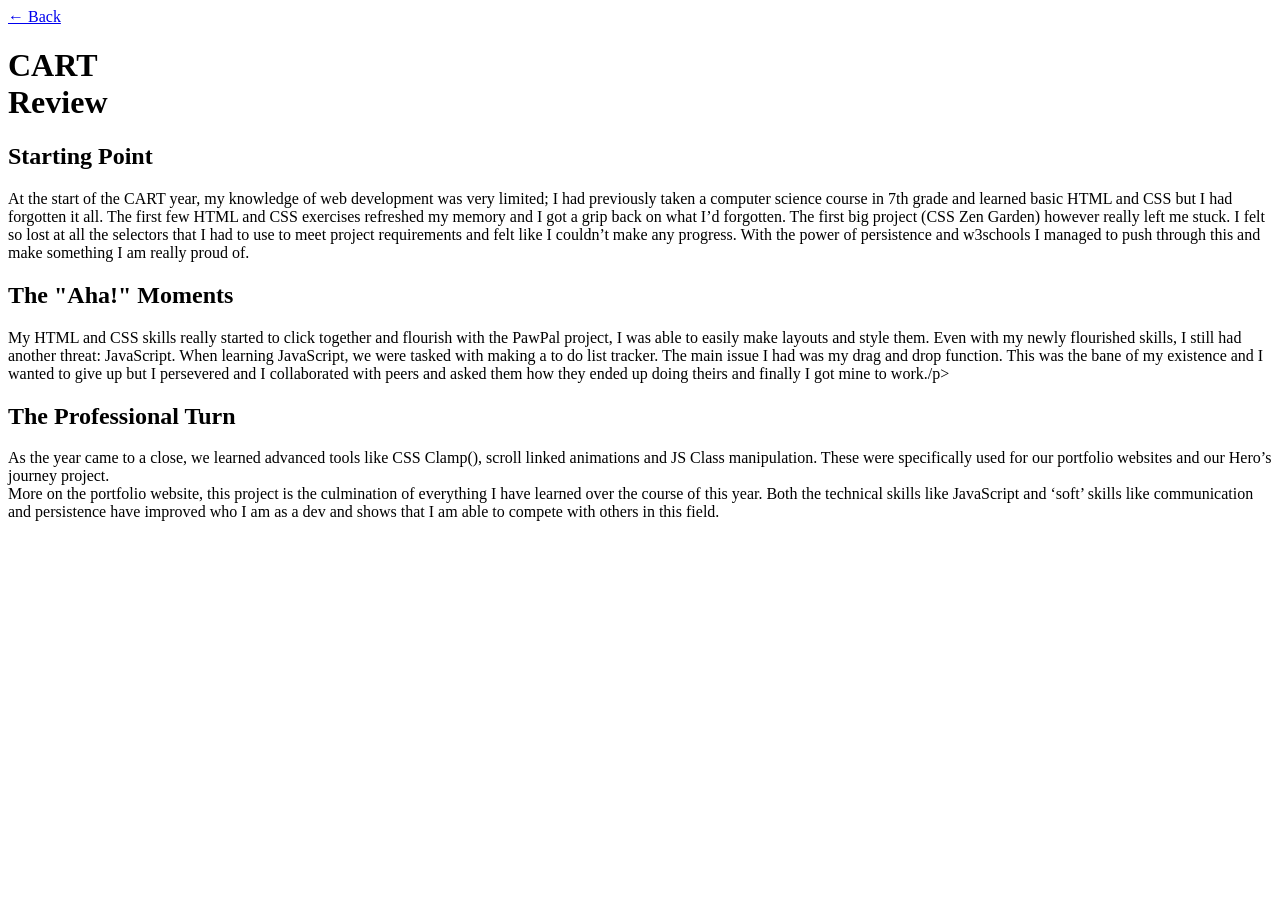
==== About Me/cartRev.html @ 442c0712 "completely finished HTML for site" ====
<!DOCTYPE html>
<html lang="en">

<head>
    <meta charset="UTF-8">
    <meta name="viewport" content="width=device-width, initial-scale=1.0">
    <title>CART Review</title>
</head>

<body class="cartRev">
    <header>
        <a href="../Homepage/home.html">← Back</a>
        <h1 class="title">CART <br> Review</h1>
    </header>
    <article class="cartRev horiz">
        <section id="sPoint">
            <h2 class="title2">Starting Point</h2>
            <p>At the start of the CART year, my knowledge of web development was very limited; I had previously taken a
                computer science course in 7th grade and learned basic HTML and CSS but I had forgotten it all. The
                first few HTML and CSS exercises refreshed my memory and I got a grip back on what I’d forgotten. The
                first big project (CSS Zen Garden) however really left me stuck. I felt so lost at all the selectors
                that I had to use to meet project requirements and felt like I couldn’t make any progress. With the
                power of persistence and w3schools I managed to push through this and make something I am really proud
                of.</p>
        </section>

        <section id="aMoment">
            <h2 class="title2">The "Aha!" Moments</h2>
            <p>My HTML and CSS skills really started to click together and flourish with the PawPal project, I was able
                to easily make layouts and style them. Even with my newly flourished skills, I still had another threat:
                JavaScript. When learning JavaScript, we were tasked with making a to do list tracker. The main issue I
                had was my drag and drop function. This was the bane of my existence and I wanted to give up but I
                persevered and I collaborated with peers and asked them how they ended up doing theirs and finally I got
                mine to work./p>
        </section>
    </article>

    <section id="pTurn">
        <h2 class="title2">The Professional Turn</h2>
        <p>As the year came to a close, we learned advanced tools like CSS Clamp(), scroll linked animations and JS
            Class manipulation. These were specifically used for our portfolio websites and our Hero’s journey project. <br>
            More on the portfolio website, this project is the culmination of everything I have learned over the course
            of this year. Both the technical skills like JavaScript and ‘soft’ skills like communication and persistence
            have improved who I am as a dev and shows that I am able to compete with others in this field.
        </p>
    </section>
    </article>

</body>

</html>
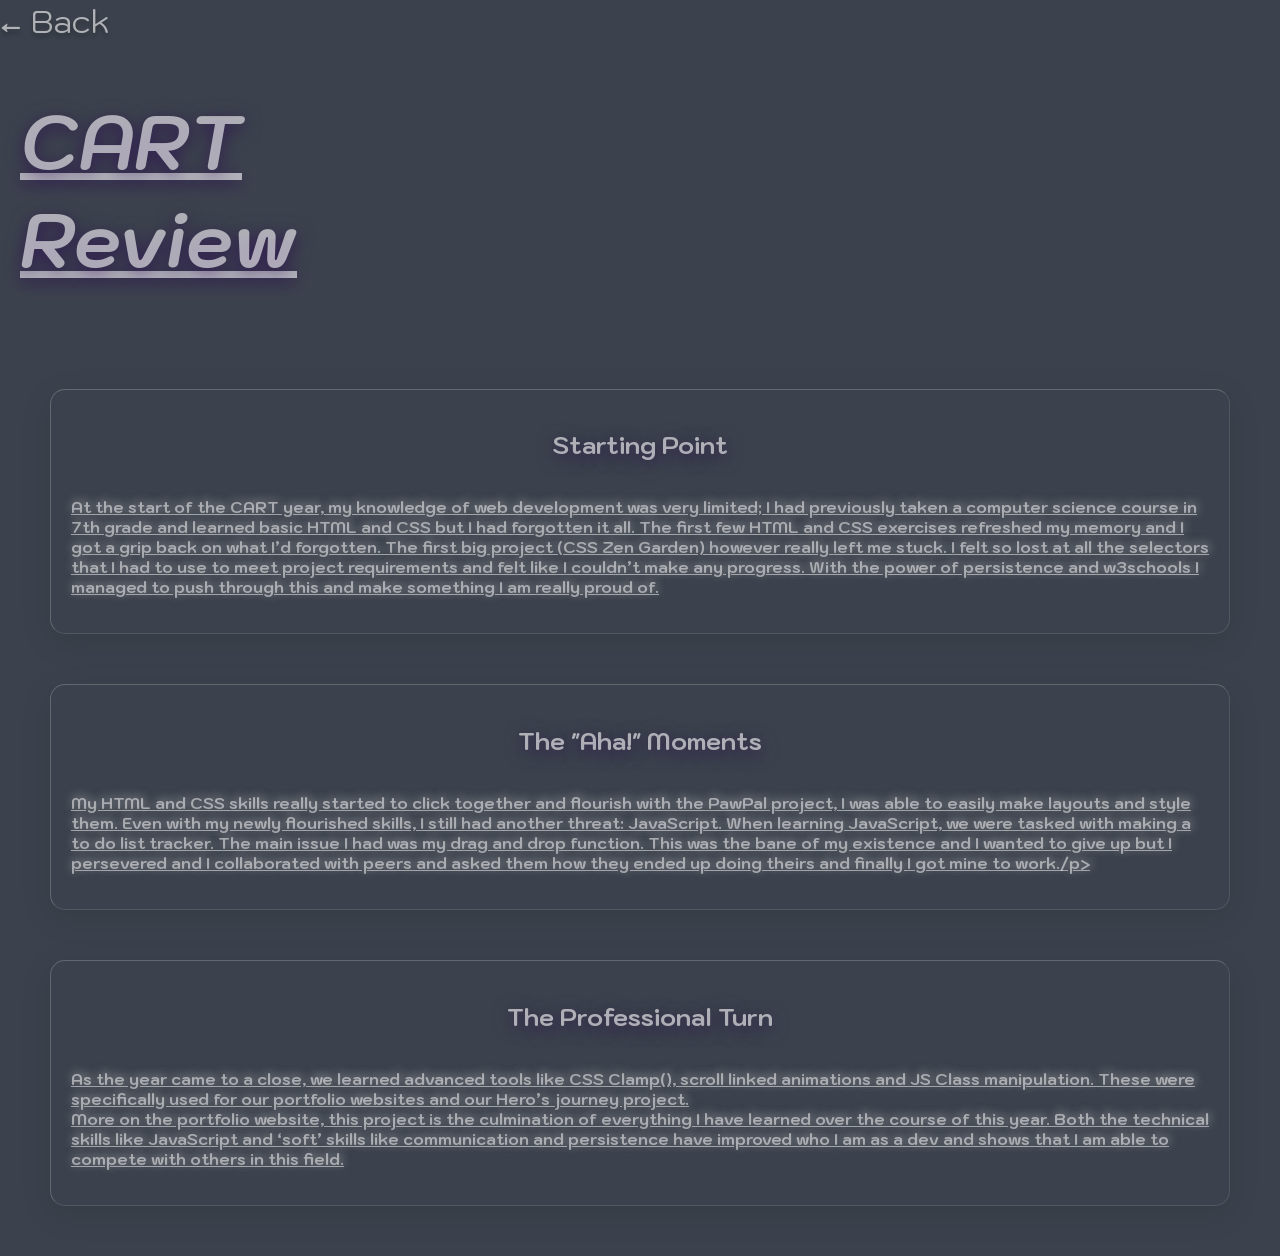
==== commit 4031540a: "Finishing touches" ====
--- a/About Me/cartRev.html
+++ b/About Me/cartRev.html
@@ -5,11 +5,12 @@
     <meta charset="UTF-8">
     <meta name="viewport" content="width=device-width, initial-scale=1.0">
     <title>CART Review</title>
+    <link rel="stylesheet" href="../styles.css">
 </head>
 
 <body class="cartRev">
     <header>
-        <a href="../Homepage/home.html">← Back</a>
+        <a href="../Homepage/home.html" class="back">← Back</a>
         <h1 class="title">CART <br> Review</h1>
     </header>
     <article class="cartRev horiz">
@@ -33,7 +34,6 @@
                 persevered and I collaborated with peers and asked them how they ended up doing theirs and finally I got
                 mine to work./p>
         </section>
-    </article>
 
     <section id="pTurn">
         <h2 class="title2">The Professional Turn</h2>
--- a/styles.css
+++ b/styles.css
@@ -0,0 +1,751 @@
+@import url('https://fonts.googleapis.com/css2?family=Kodchasan:ital,wght@0,200;0,300;0,400;0,500;0,600;0,700;1,200;1,300;1,400;1,500;1,600;1,700&display=swap');
+
+:root {
+    --font: 'Kodchasan';
+    --titleShadow: 0 4px 17.3px rgba(41, 0, 84, 0.64);
+    --textShadow: 0 4px 4px rgba(0, 0, 0, 0.25);
+    --textColor: rgba(255, 255, 255, 0.60);
+    --weight: 700;
+    --bg: #3C424D;
+}
+
+/* animations */
+@keyframes upDown {
+    0% {
+        translate: 0 0;
+    }
+
+    50% {
+        translate: 0 20px;
+    }
+
+    100% {
+        translate: 0 0;
+    }
+}
+
+@keyframes tilt {
+    0% {
+        transform: rotate(-3deg);
+    }
+
+    50% {
+        transform: rotate(3deg);
+    }
+
+    100% {
+        transform: rotate(-3deg);
+    }
+
+}
+
+/* stuff that applies to a lot */
+
+body {
+    display: flex;
+    background-color: var(--bg);
+    margin: 0;
+    min-height: 100vh;
+    width: 100%;
+}
+
+.title {
+    color: var(--textColor);
+    text-shadow: var(--titleShadow);
+    font-family: var(--font);
+    font-size: 128px;
+    font-style: italic;
+    font-weight: 700;
+    line-height: normal;
+    text-decoration-line: underline;
+}
+
+
+.title2 {
+    color: var(--textColor);
+    text-shadow: var(--titleShadow);
+    font-family: var(--font);
+
+}
+
+p {
+    font-size: 16px;
+    text-decoration: underline;
+    display: inline-block;
+    font-weight: 700;
+    font-family: Kodchasan;
+    color: rgba(255, 255, 255, 0.5);
+    text-align: left;
+    text-shadow: 1px -2px 10px rgba(194, 194, 194, 0.64);
+}
+
+/*Index*/
+
+
+body.Welcome {
+    display: flex;
+    flex-direction: column;
+    align-items: center;
+    justify-content: center;
+}
+
+.Welcome h1 {
+    font-size: clamp(40px, 15vw, 128px);
+    margin-bottom: 10px;
+}
+
+a.Welcome {
+    font-family: var(--font);
+
+    display: flex;
+    flex-direction: column;
+    color: var(--textColor);
+    text-shadow: var(--titleShadow);
+}
+
+.Welcome img {
+    width: clamp(50px, 5vw, 75px);
+    align-self: center;
+    animation-name: upDown;
+    animation-duration: 2s;
+    animation-iteration-count: infinite;
+}
+
+/* Homepage */
+body.home {
+    flex-direction: column;
+    align-items: center;
+    padding: clamp(18px, 3vw, 48px);
+    box-sizing: border-box;
+}
+
+.home header {
+    width: 100%;
+    max-width: 1100px;
+    margin-bottom: 40px;
+}
+
+.home .mpr {
+    width: 100%;
+    max-width: 1100px;
+}
+
+.home h1 {
+    font-size: clamp(35px, 5vw, 60px);
+    margin-top: 0;
+}
+
+.home nav {
+    display: flex;
+    flex-wrap: wrap;
+    gap: 10px 20px;
+}
+
+nav.home>* {
+    display: flex;
+    align-items: center;
+    gap: 10px;
+    font-size: 16px;
+    text-decoration: underline;
+    font-weight: 700;
+    font-family: Kodchasan;
+    color: rgba(255, 255, 255, 0.48);
+    text-align: left;
+    text-shadow: 0px 4px 17.3px rgba(41, 0, 84, 0.64);
+
+}
+
+.mpr {
+    display: flex;
+    flex-direction: row;
+    justify-content: space-around;
+    flex-wrap: wrap;
+    gap: 10px;
+
+    & div,
+    & canvas {
+        justify-self: center;
+        background: rgba(255, 255, 255, 0.05);
+        border: 1px outset rgba(255, 255, 255, 0.2);
+        border-radius: 15px;
+        box-shadow: 0 8px 32px rgba(0, 0, 0, 0.1);
+        height: clamp(150px, 15vw, 300px);
+        width: clamp(150px, 20vw, 350px);
+    }
+}
+
+section.home:hover {
+    cursor: pointer;
+}
+
+.home p {
+    text-decoration: none;
+}
+
+
+/* Homepage boxes */
+#aboutMeBox img,
+#portfolioBox img,
+#resumeBox img {
+    min-width: 0;
+    min-height: 0;
+    width: 100%;
+    height: 100%;
+    object-fit: contain;
+    display: block;
+}
+
+/* about me */
+#aboutMeBox {
+    display: grid;
+    grid-template-columns: 1fr 1fr;
+    grid-template-rows: 1fr 1fr;
+    place-items: center;
+}
+
+/* project */
+#portfolioBox {
+    display: grid;
+    grid-template-columns: 1fr 1fr 1fr;
+    grid-auto-rows: 1fr;
+    place-items: center;
+    gap: 10px;
+}
+
+/* resume */
+#resumeBox {
+    display: flex;
+    align-items: center;
+    justify-content: center;
+}
+
+#resumeBox img {
+    width: 70%;
+    height: auto;
+    max-width: 90%;
+    max-height: 90%;
+}
+
+
+@media (max-width: 900px) {
+
+    .home .aboutMe,
+    .home .portfilio,
+    .home .resume {
+        width: min(100%, 320px);
+        text-align: center;
+    }
+
+    .home .resume {
+        margin: 0 auto;
+    }
+}
+
+@media (max-width: 760px) {
+    .home nav {
+        flex-direction: column;
+        align-items: flex-start;
+    }
+}
+
+@media (max-width: 620px) {
+    .mpr {
+        display: flex;
+        flex-direction: column;
+        align-items: center;
+    }
+
+    .mpr div,
+    .mpr canvas {
+        width: min(100%, 320px);
+        height: clamp(150px, 42vw, 240px);
+    }
+
+    .home .aboutMe,
+    .home .portfilio,
+    .home .resume {
+        width: 100%;
+        max-width: 320px;
+    }
+}
+
+
+
+/* Project select */
+.pSelect {
+    align-items: center;
+    padding: clamp(18px, 3vw, 48px);
+    box-sizing: border-box;
+}
+
+.pSelect {
+    flex-direction: column;
+    justify-content: space-evenly;
+}
+
+.pSelect h1 {
+    font-size: clamp(50px, 5vw, 70px);
+    margin: 0;
+    text-align: center;
+}
+
+.selection {
+    justify-self: center;
+    display: flex;
+    justify-content: space-around;
+    align-items: center;
+    flex-wrap: wrap;
+    width: 100%;
+    max-width: 1100px;
+    gap: 20px;
+
+    & img {
+        width: clamp(200px, 25vw, 400px);
+    }
+
+    & * {
+        border-radius: 10px;
+    }
+
+    & .zoo {
+        margin-left: -15px;
+    }
+
+    & *:hover {
+        animation-name: tilt;
+        animation-duration: 1.5s;
+        animation-iteration-count: infinite;
+        animation-timing-function: ease-in-out;
+    }
+}
+
+/* project pages */
+.budget,
+.zen,
+.zoo,
+.paper,
+.pod {
+    flex-direction: column;
+    align-items: center;
+    padding: 3vw;
+    box-sizing: border-box;
+}
+
+.budget h1,
+.zen h1,
+.zoo h1,
+.paper h1,
+.pod h1 {
+    font-size: clamp(40px, 6vw, 80px);
+    text-align: center;
+    margin: 0;
+    line-height: normal;
+}
+
+.budget header,
+.zen header,
+.zoo header,
+.paper header,
+.pod header {
+    display: flex;
+    flex-direction: column;
+    align-items: center;
+    justify-content: center;
+    width: 100%;
+    max-width: 1100px;
+    margin-bottom: 50px;
+}
+
+
+a.back {
+    align-self: flex-start;
+    color: var(--textColor);
+    font-family: var(--font);
+    text-decoration: none;
+    font-size: clamp(16px, 2vw, 20px);
+    margin-bottom: 20px;
+    text-shadow: var(--textShadow);
+    font-size: 2rem;
+}
+
+a.back:hover {
+    text-decoration: underline;
+}
+
+.budget .projectDesc,
+.zen .projectDesc,
+.zoo .projectDesc,
+.paper .projectDesc,
+.pod .projectDesc {
+    text-decoration: none;
+    text-align: center;
+    font-style: italic;
+    margin: 20px auto 0 auto;
+    max-width: 800px;
+    font-size: clamp(16px, 1.8vw, 22px);
+}
+
+.budget article,
+.zen article,
+.zoo article,
+.paper article,
+.pod article {
+    display: flex;
+    flex-direction: column;
+    gap: 40px;
+    width: 100%;
+    max-width: 1100px;
+}
+
+.budget h2.title2,
+.zen h2.title2,
+.zoo h2.title2,
+.paper h2.title2,
+.pod h2.title2 {
+    font-size: clamp(20px, 2.5vw, 28px);
+    margin-bottom: 15px;
+    font-style: italic;
+    letter-spacing: 1px;
+}
+
+body.budget img,
+body.zen img,
+body.zoo img,
+body.paper img,
+body.pod img {
+    width: 100%;
+    max-width: 500px;
+    border-radius: 15px;
+    align-self: center;
+    box-shadow: 0 8px 32px rgba(0, 0, 0, 0.2);
+}
+
+.budget ul,
+.zen ul,
+.zoo ul,
+.paper ul,
+.pod ul {
+    font-size: clamp(15px, 1.6vw, 20px);
+    text-decoration: none;
+    display: block;
+    font-weight: 300;
+    font-family: Kodchasan;
+    color: rgba(255, 255, 255, 0.7);
+    text-align: left;
+    margin: 0;
+    padding-left: 20px;
+    font-style: italic;
+    line-height: 1.6;
+    text-shadow: none;
+}
+
+.budget ul li,
+.zen ul li,
+.zoo ul li,
+.paper ul li,
+.pod ul li {
+    margin-bottom: 12px;
+}
+
+.budget ul li strong,
+.zen ul li strong,
+.zoo ul li strong,
+.paper ul li strong,
+.pod ul li strong {
+    font-weight: 700;
+    color: rgba(255, 255, 255, 0.9);
+}
+
+
+
+/* tablet/mobile media queries*/
+@media (min-width: 850px) {
+
+    .budget article,
+    .zen article,
+    .zoo article,
+    .paper article,
+    .pod article {
+        display: grid;
+        grid-template-columns: 1fr 1fr;
+        grid-template-rows: auto auto auto auto;
+        grid-template-areas:
+            "cc p"
+            "cc ts"
+            "cl cl"
+            "hm hm";
+        gap: 40px;
+        align-items: start;
+    }
+
+    .budget .challenges,
+    .zen .challenges,
+    .zoo .challenges,
+    .paper .challenges,
+    .pod .challenges {
+        grid-area: cc;
+    }
+
+    body.budget img,
+    body.zen img,
+    body.zoo img,
+    body.paper img,
+    body.pod img {
+        grid-area: p;
+        justify-self: center;
+        max-width: 100%;
+        margin-top: 15px;
+    }
+
+    .budget .stack,
+    .zen .stack,
+    .zoo .stack,
+    .paper .stack,
+    .pod .stack {
+        grid-area: ts;
+    }
+
+    .budget .concepts,
+    .zen .concepts,
+    .zoo .concepts,
+    .paper .concepts,
+    .pod .concepts {
+        grid-area: cl;
+    }
+
+    .budget .habits,
+    .zen .habits,
+    .zoo .habits,
+    .paper .habits,
+    .pod .habits {
+        grid-area: hm;
+    }
+}
+
+/* resume */
+body.resume {
+    flex-direction: row;
+    gap: 30px;
+    padding: 30px;
+    box-sizing: border-box;
+}
+
+.resume .contact {
+    border-right: 1px solid #7889b4;
+}
+
+article.resume {
+    max-width: 750px;
+    background: #d3ddf0;
+    border: 5px solid #3d4b7a;
+    padding: 20px;
+    color: #000000;
+    font-family: Georgia, serif;
+}
+
+article.resume h1,
+article.resume h2,
+article.resume h3 {
+    text-decoration: none;
+    text-shadow: none;
+    color: #000000;
+    margin: 8px 0 4px 0;
+}
+
+article.resume h1 {
+    font-size: 40px;
+    margin-bottom: 2px;
+}
+
+article.resume h2 {
+    font-size: 18px;
+    color: #6f6f6f;
+}
+
+article.resume h3 {
+    font-size: 15px;
+    margin-top: 10px;
+}
+
+article.resume p,
+article.resume li {
+    font-size: 13px;
+    line-height: 1.2;
+    color: #000000;
+    text-decoration: none;
+    margin: 0;
+}
+
+article.resume ul {
+    margin: 4px 0;
+    padding-left: 16px;
+}
+
+article.resume>section,
+.line1 {
+    border-top: 1px solid #7889b4;
+    padding-top: 8px;
+    margin-top: 8px;
+}
+
+.contact {
+    padding-right: 5%;
+}
+
+
+.contact div {
+    display: flex;
+    flex-direction: column;
+}
+
+.line1 {
+    display: flex;
+    gap: 20px;
+    justify-content: flex-start;
+
+    & .skills ul {
+        display: grid;
+        grid-template-columns: auto auto;
+        column-gap: 20px;
+        margin: 0;
+    }
+}
+
+.interests ul {
+    display: grid;
+    grid-template-columns: auto auto auto auto;
+    column-gap: 15px;
+}
+
+section.resume.download {
+    flex: 0;
+    display: flex;
+    flex-direction: column;
+    gap: 20px;
+    align-items: center;
+}
+
+section.resume.download .title {
+    font-size: 50px;
+}
+
+.download a {
+    font-size: 24px;
+
+}
+
+
+/* resume media queries */
+
+@media (max-width: 1000px) {
+    body.resume {
+        flex-direction: column;
+    }
+
+    .download {
+        display: flex;
+        flex-direction: row;
+
+    }
+}
+
+@media (max-width: 760px) {
+    .line1 {
+        flex-direction: column;
+        gap: 15px;
+    }
+
+    .resume .contact {
+        border-right: none;
+        border-bottom: 1px solid #7889b4;
+        padding-right: 0;
+        padding-bottom: 15px;
+    }
+
+    .interests ul {
+        grid-template-columns: auto auto;
+    }
+
+    section.resume.download {
+        flex-direction: column;
+        gap: 10px;
+    }
+
+    section.resume.download .title {
+        font-size: 36px;
+    }
+}
+
+/* five year plan */
+
+.fiveY {
+    flex-direction: column;
+
+}
+
+.fiveY .title {
+    font-size: 50px;
+}
+
+.fiveY ol {
+    color: var(--textColor);
+    font-family: var(--font);
+    text-shadow: var(--textShadow);
+}   
+
+section.fiveY {
+    display: flex;
+    border: 1px outset rgba(255, 255, 255, 0.2);
+    border-radius: 15px;
+    margin: 50px;
+    padding: 20px;
+    justify-content: center;
+    align-items: center;
+    box-shadow: 0 8px 32px rgba(0, 0, 0, 0.1);
+}
+
+section.fiveY:hover {
+    box-shadow: 0 8px 32px rgba(0, 0, 0, 0.3);
+    animation-name: tilt;
+    animation-duration: 1.5s;
+    animation-iteration-count: infinite;
+}
+
+.fiveY header{
+    margin-left: 20px;
+    margin-right: 20px;
+}
+
+.fiveY.hs {
+    margin-right: 40%;
+}
+
+.fiveY.coll29 {
+    margin-left: 40%;
+}
+
+.fiveY.coll31 {
+    margin-right: 40%;
+}
+
+/* cart review */
+.cartRev{
+    flex-direction: column;
+}
+
+.cartRev h1{
+    font-size: clamp(40px, 7vw, 75px);
+    margin-left: 20px;
+}
+
+.cartRev section{
+    display: flex;
+    border: 1px outset rgba(255, 255, 255, 0.2);
+    border-radius: 15px;
+    margin: 50px;
+    padding: 20px;
+    justify-content: center;
+    align-items: center;
+    box-shadow: 0 8px 32px rgba(0, 0, 0, 0.1);
+    flex-direction: column;
+}
